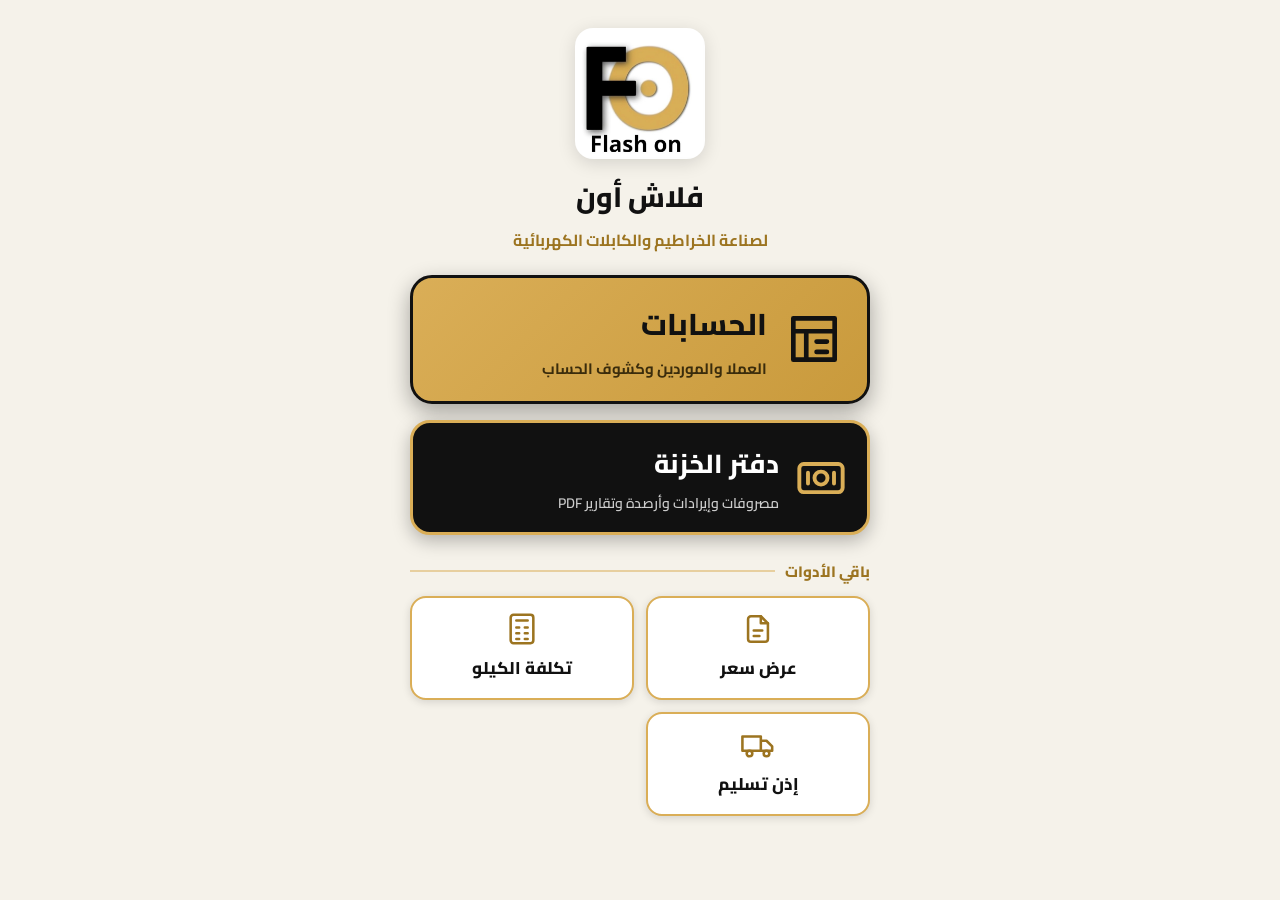
==== index.html @ a97140ab "Add accounts program (phase 1): parties, ledger, statement PDF, locked sheet sync - accounts.html: p" ====
<!doctype html>
<html lang="ar" dir="rtl">
<head>
<meta charset="utf-8">
<meta name="viewport" content="width=device-width, initial-scale=1, viewport-fit=cover">
<meta name="theme-color" content="#111111">
<meta name="apple-mobile-web-app-capable" content="yes">
<meta name="mobile-web-app-capable" content="yes">
<meta name="apple-mobile-web-app-title" content="فلاش أون">
<title>فلاش أون - الرئيسية</title>
<link rel="manifest" href="manifest.webmanifest">
<link rel="apple-touch-icon" href="icons/apple-touch-icon.png">
<link rel="icon" href="icons/icon-192.png">
<link rel="stylesheet" href="fonts/fonts.css">
<style>
*{box-sizing:border-box;-webkit-tap-highlight-color:transparent}
body{margin:0;min-height:100vh;font-family:'Cairo',system-ui,sans-serif;background:#F5F2EA;color:#111;display:flex;flex-direction:column;align-items:center;padding:calc(28px + env(safe-area-inset-top)) 18px calc(28px + env(safe-area-inset-bottom))}
.logo{width:130px;max-width:40vw;border-radius:18px;background:#fff;box-shadow:0 4px 18px #0002}
h1{margin:12px 0 2px;font-size:28px;font-weight:800}
p.sub{margin:0 0 20px;color:#9C7420;font-weight:700;text-align:center}
.tools{width:100%;max-width:460px;display:grid;gap:16px}
/* الأداة الأساسية (دفتر الخزنة) = كارت كبير فوق */
.tool.main{display:flex;align-items:center;gap:16px;min-height:104px;padding:16px 20px;border-radius:20px;background:#111;color:#fff;text-decoration:none;font-size:26px;font-weight:800;border:3px solid #DAAE57;box-shadow:0 6px 18px #0004}
.tool.main svg{width:52px;height:52px;flex:none;color:#DAAE57}
.tool.main small{display:block;font-size:14px;font-weight:600;color:#ccc;margin-top:2px}
/* برنامج الحسابات = أول زرار وأكبر واحد */
.tool.hero{display:flex;align-items:center;gap:16px;min-height:128px;padding:18px 22px;border-radius:22px;background:linear-gradient(135deg,#DAAE57,#C99A3C);color:#111;text-decoration:none;font-size:30px;font-weight:800;border:3px solid #111;box-shadow:0 8px 22px #0005}
.tool.hero svg{width:62px;height:62px;flex:none;color:#111}
.tool.hero small{display:block;font-size:15px;font-weight:700;color:#3a2c0c;margin-top:2px}
.tool.hero:active{transform:scale(.98)}
.sec{width:100%;max-width:460px;margin:22px 0 10px;font-size:15px;font-weight:800;color:#9C7420;display:flex;align-items:center;gap:10px}
.sec:after{content:'';flex:1;height:2px;background:#DAAE57;opacity:.5}
/* باقي الأدوات = مربعات صغيرة، اتنين جنب بعض (بتتزود لوحدها لو زودت أدوات) */
.grid{width:100%;max-width:460px;display:grid;grid-template-columns:1fr 1fr;gap:12px}
.tool.sm{display:flex;flex-direction:column;align-items:center;justify-content:center;gap:6px;min-height:104px;padding:12px 8px;border-radius:16px;background:#fff;color:#111;text-decoration:none;font-size:17px;font-weight:800;text-align:center;border:2px solid #DAAE57;box-shadow:0 2px 8px #0002}
.tool.sm:active,.tool.main:active{transform:scale(.98)}
.tool.sm svg{width:34px;height:34px;color:#9C7420}
</style>
</head>
<body>
<img class="logo" src="icons/logo.jpg" alt="فلاش أون">
<h1>فلاش أون</h1>
<p class="sub">لصناعة الخراطيم والكابلات الكهربائية</p>

<div class="tools" style="width:100%;max-width:460px">
  <a class="tool hero" href="accounts.html">
    <svg viewBox="0 0 24 24" fill="none" stroke="currentColor" stroke-width="1.8" stroke-linecap="round" stroke-linejoin="round"><path d="M4 4h16v16H4z"/><path d="M4 9h16M9 9v11M13 13h4M13 17h4"/></svg>
    <span>الحسابات<small>العملا والموردين وكشوف الحساب</small></span>
  </a>
  <a class="tool main" href="cash.html">
    <svg viewBox="0 0 24 24" fill="none" stroke="currentColor" stroke-width="1.8" stroke-linecap="round" stroke-linejoin="round"><rect x="2" y="6" width="20" height="13" rx="2"/><circle cx="12" cy="12.5" r="3"/><path d="M6 10v5M18 10v5"/></svg>
    <span>دفتر الخزنة<small>مصروفات وإيرادات وأرصدة وتقارير PDF</small></span>
  </a>
</div>

<div class="sec">باقي الأدوات</div>
<div class="grid">
  <!-- لإضافة أداة جديدة: انسخ أي <a class="tool sm"> وغيّر الرابط والأيقونة والاسم -->
    <a class="tool sm" href="quote.html">
      <svg viewBox="0 0 24 24" fill="none" stroke="currentColor" stroke-width="1.8" stroke-linecap="round" stroke-linejoin="round"><path d="M14 3H7a2 2 0 0 0-2 2v14a2 2 0 0 0 2 2h10a2 2 0 0 0 2-2V8z"/><path d="M14 3v5h5M9 13h6M9 17h4"/></svg>
      <span>عرض سعر</span>
    </a>
    <a class="tool sm" href="cost.html">
      <svg viewBox="0 0 24 24" fill="none" stroke="currentColor" stroke-width="1.8" stroke-linecap="round" stroke-linejoin="round"><rect x="4" y="2" width="16" height="20" rx="2"/><path d="M8 6h8M8 11h2M14 11h2M8 15h2M14 15h2M8 19h2M14 19h2"/></svg>
      <span>تكلفة الكيلو</span>
    </a>
    <a class="tool sm" href="delivery.html">
      <svg viewBox="0 0 24 24" fill="none" stroke="currentColor" stroke-width="1.8" stroke-linecap="round" stroke-linejoin="round"><path d="M1 6h13v10H1zM14 9h4l4 4v3h-8z"/><circle cx="6" cy="18" r="2"/><circle cx="18" cy="18" r="2"/></svg>
      <span>إذن تسليم</span>
    </a>
</div>

<script>
if ('serviceWorker' in navigator) {
  navigator.serviceWorker.register('sw.js', {updateViaCache: 'none'}).then(reg => {
    reg.update().catch(() => {});
    // نخزّن كل الأدوات علشان تفتح حتى من غير نت
    document.querySelectorAll('a.tool').forEach(a => fetch(a.href, {cache: 'no-store'}).catch(() => {}));
  }).catch(() => {});
  // لو نسخة جديدة من التحديث اشتغلت، نعيد تحميل الصفحة مرة واحدة علشان تجيب الأحدث
  let had = !!navigator.serviceWorker.controller;
  navigator.serviceWorker.addEventListener('controllerchange', () => {
    if (!had) { had = true; return; }
    if (!sessionStorage.getItem('sw_reload')) { sessionStorage.setItem('sw_reload', '1'); location.reload(); }
  });
}
</script>
</body>
</html>
---- fonts/fonts.css ----
@font-face{font-family:'Cairo';font-style:normal;font-weight:400;font-display:swap;src:url(cairo-arabic-400-normal.woff2) format('woff2');unicode-range:U+0600-06FF,U+0750-077F,U+0870-088E,U+0890-0891,U+0898-08E1,U+08E3-08FF,U+200C-200E,U+2010-2011,U+204F,U+2E41,U+FB50-FDFF,U+FE70-FE74,U+FE76-FEFC}
@font-face{font-family:'Cairo';font-style:normal;font-weight:400;font-display:swap;src:url(cairo-latin-400-normal.woff2) format('woff2');unicode-range:U+0000-00FF,U+0131,U+0152-0153,U+02BB-02BC,U+02C6,U+02DA,U+02DC,U+0304,U+0308,U+0329,U+2000-206F,U+20AC,U+2122,U+2191,U+2193,U+2212,U+2215,U+FEFF,U+FFFD}
@font-face{font-family:'Cairo';font-style:normal;font-weight:600;font-display:swap;src:url(cairo-arabic-600-normal.woff2) format('woff2');unicode-range:U+0600-06FF,U+0750-077F,U+0870-088E,U+0890-0891,U+0898-08E1,U+08E3-08FF,U+200C-200E,U+2010-2011,U+204F,U+2E41,U+FB50-FDFF,U+FE70-FE74,U+FE76-FEFC}
@font-face{font-family:'Cairo';font-style:normal;font-weight:600;font-display:swap;src:url(cairo-latin-600-normal.woff2) format('woff2');unicode-range:U+0000-00FF,U+0131,U+0152-0153,U+02BB-02BC,U+02C6,U+02DA,U+02DC,U+0304,U+0308,U+0329,U+2000-206F,U+20AC,U+2122,U+2191,U+2193,U+2212,U+2215,U+FEFF,U+FFFD}
@font-face{font-family:'Cairo';font-style:normal;font-weight:700;font-display:swap;src:url(cairo-arabic-700-normal.woff2) format('woff2');unicode-range:U+0600-06FF,U+0750-077F,U+0870-088E,U+0890-0891,U+0898-08E1,U+08E3-08FF,U+200C-200E,U+2010-2011,U+204F,U+2E41,U+FB50-FDFF,U+FE70-FE74,U+FE76-FEFC}
@font-face{font-family:'Cairo';font-style:normal;font-weight:700;font-display:swap;src:url(cairo-latin-700-normal.woff2) format('woff2');unicode-range:U+0000-00FF,U+0131,U+0152-0153,U+02BB-02BC,U+02C6,U+02DA,U+02DC,U+0304,U+0308,U+0329,U+2000-206F,U+20AC,U+2122,U+2191,U+2193,U+2212,U+2215,U+FEFF,U+FFFD}
@font-face{font-family:'Cairo';font-style:normal;font-weight:800;font-display:swap;src:url(cairo-arabic-800-normal.woff2) format('woff2');unicode-range:U+0600-06FF,U+0750-077F,U+0870-088E,U+0890-0891,U+0898-08E1,U+08E3-08FF,U+200C-200E,U+2010-2011,U+204F,U+2E41,U+FB50-FDFF,U+FE70-FE74,U+FE76-FEFC}
@font-face{font-family:'Cairo';font-style:normal;font-weight:800;font-display:swap;src:url(cairo-latin-800-normal.woff2) format('woff2');unicode-range:U+0000-00FF,U+0131,U+0152-0153,U+02BB-02BC,U+02C6,U+02DA,U+02DC,U+0304,U+0308,U+0329,U+2000-206F,U+20AC,U+2122,U+2191,U+2193,U+2212,U+2215,U+FEFF,U+FFFD}
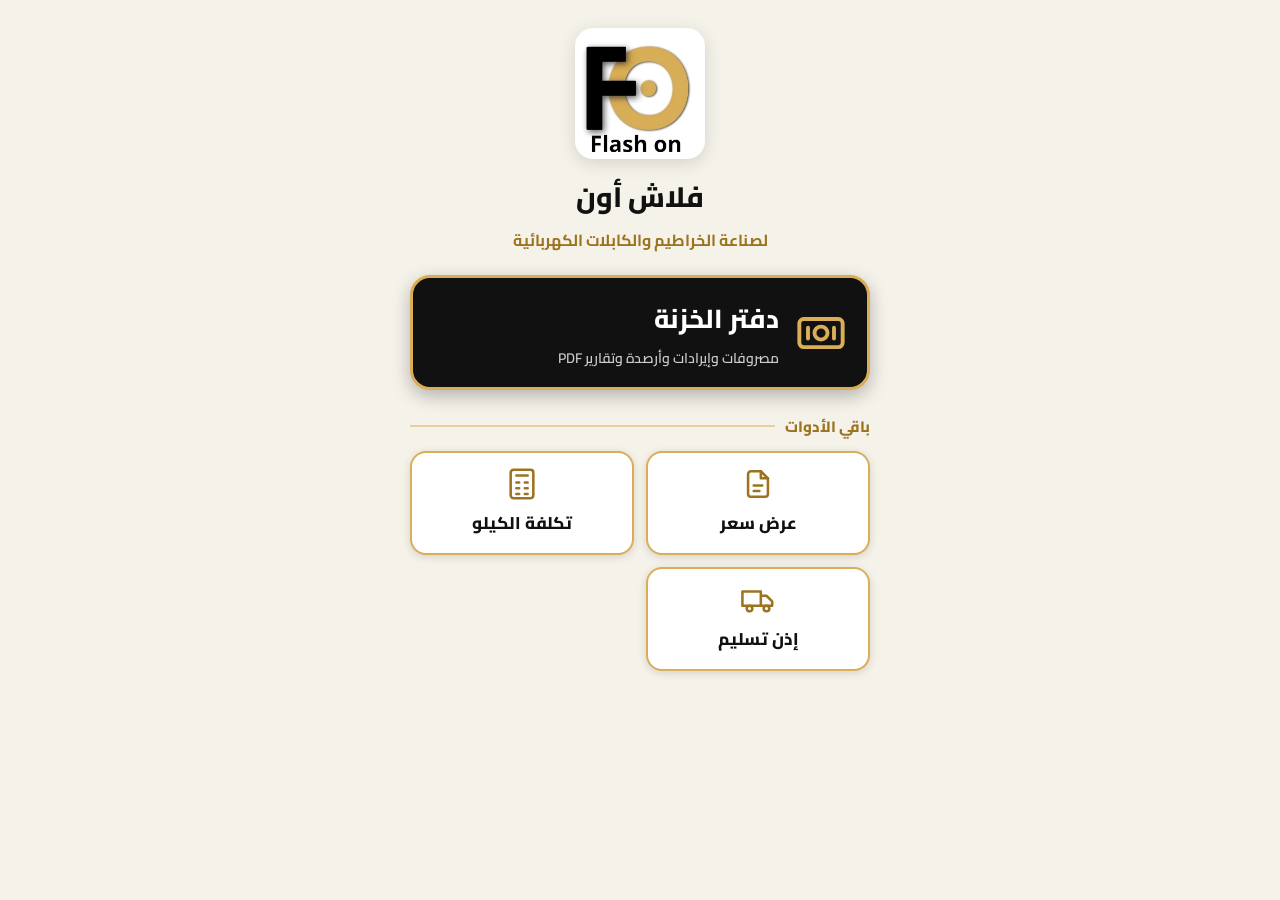
==== commit f835aaea: "الحسابات تطبيق لوحده: شيل زرار الرئيسية منه وزرار الحسابات من صفحة الأدوات Co-Authored-By: Claude So" ====
--- a/index.html
+++ b/index.html
@@ -43,10 +43,6 @@
 <p class="sub">لصناعة الخراطيم والكابلات الكهربائية</p>
 
 <div class="tools" style="width:100%;max-width:460px">
-  <a class="tool hero" href="accounts.html">
-    <svg viewBox="0 0 24 24" fill="none" stroke="currentColor" stroke-width="1.8" stroke-linecap="round" stroke-linejoin="round"><path d="M4 4h16v16H4z"/><path d="M4 9h16M9 9v11M13 13h4M13 17h4"/></svg>
-    <span>الحسابات<small>العملا والموردين وكشوف الحساب</small></span>
-  </a>
   <a class="tool main" href="cash.html">
     <svg viewBox="0 0 24 24" fill="none" stroke="currentColor" stroke-width="1.8" stroke-linecap="round" stroke-linejoin="round"><rect x="2" y="6" width="20" height="13" rx="2"/><circle cx="12" cy="12.5" r="3"/><path d="M6 10v5M18 10v5"/></svg>
     <span>دفتر الخزنة<small>مصروفات وإيرادات وأرصدة وتقارير PDF</small></span>
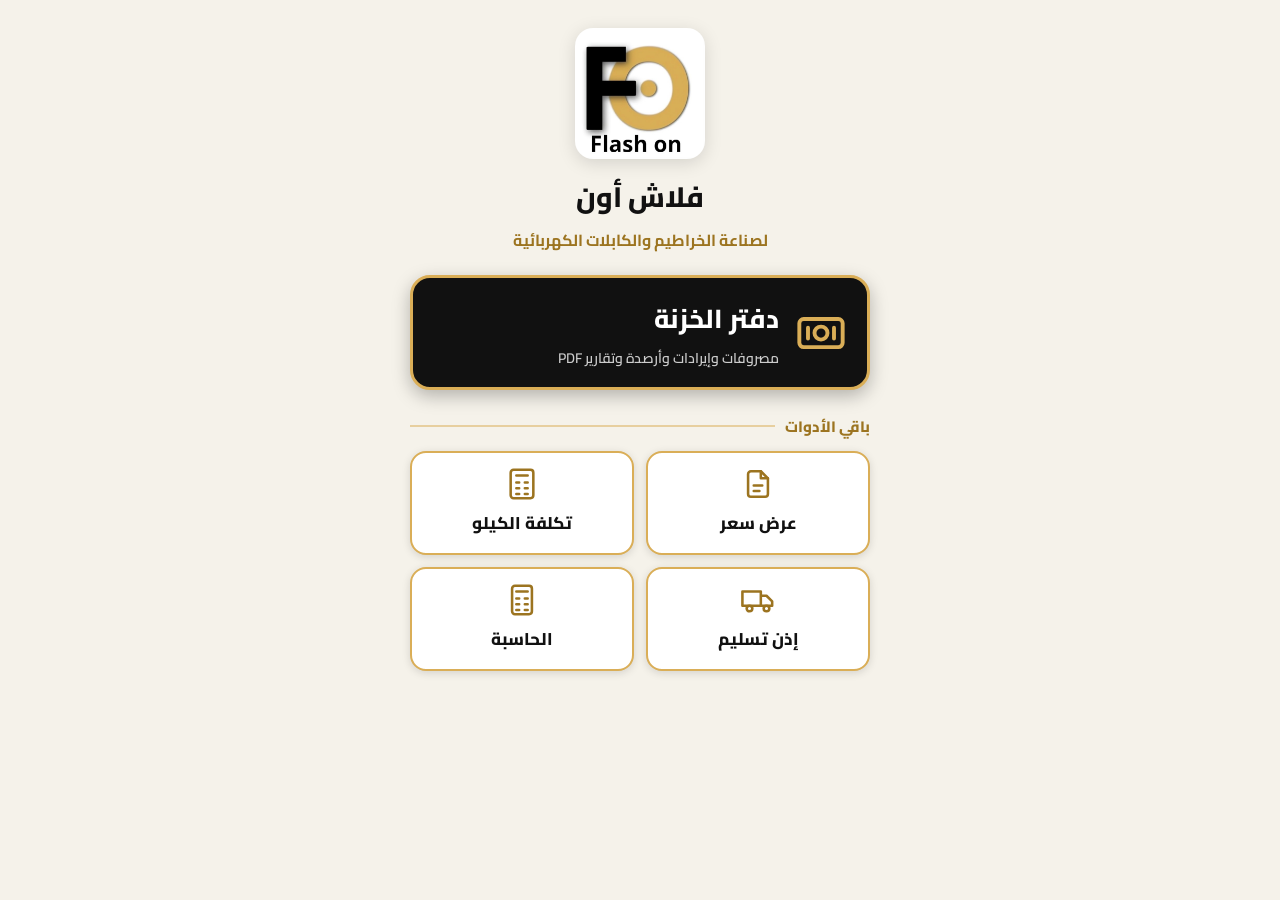
==== commit 9847f8bd: "إضافة الحاسبة (calculator/) وزرارها في الرئيسية Co-Authored-By: Claude Sonnet 5.5 <noreply@anthropic" ====
--- a/index.html
+++ b/index.html
@@ -64,6 +64,10 @@
       <svg viewBox="0 0 24 24" fill="none" stroke="currentColor" stroke-width="1.8" stroke-linecap="round" stroke-linejoin="round"><path d="M1 6h13v10H1zM14 9h4l4 4v3h-8z"/><circle cx="6" cy="18" r="2"/><circle cx="18" cy="18" r="2"/></svg>
       <span>إذن تسليم</span>
     </a>
+    <a class="tool sm" href="calculator/">
+      <svg viewBox="0 0 24 24" fill="none" stroke="currentColor" stroke-width="1.8" stroke-linecap="round" stroke-linejoin="round"><rect x="5" y="2" width="14" height="20" rx="2"/><path d="M8 6h8M8 11h2M14 11h2M8 15h2M14 15h2M8 19h2M14 19h2"/></svg>
+      <span>الحاسبة</span>
+    </a>
 </div>
 
 <script>
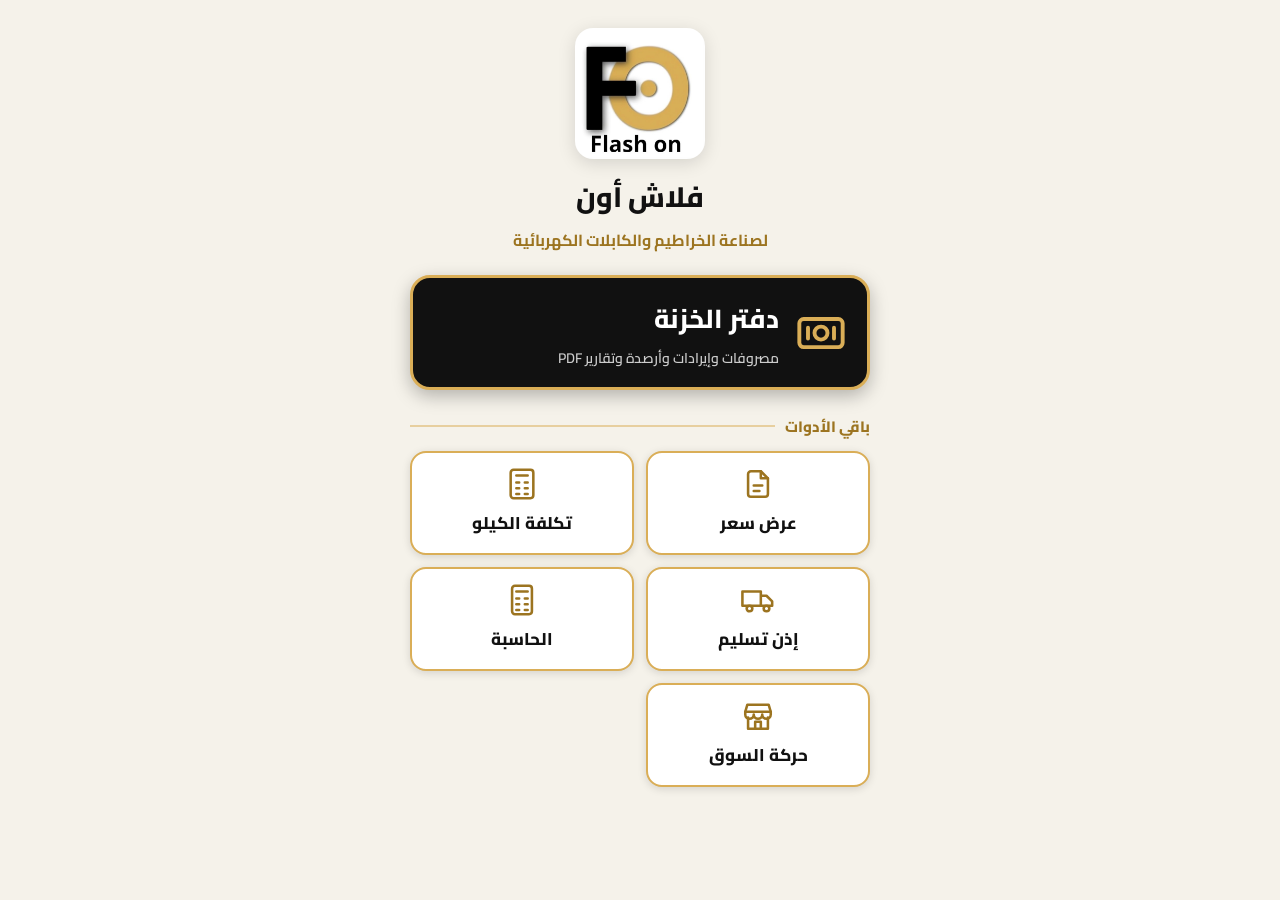
==== commit 8163f2f4: "حركة السوق (المرحلة الأولى): تطبيق الشريك + وارد السوق في الحسابات + شيت منفصل وتليجرام Co-Authored-" ====
--- a/index.html
+++ b/index.html
@@ -68,6 +68,10 @@
       <svg viewBox="0 0 24 24" fill="none" stroke="currentColor" stroke-width="1.8" stroke-linecap="round" stroke-linejoin="round"><rect x="5" y="2" width="14" height="20" rx="2"/><path d="M8 6h8M8 11h2M14 11h2M8 15h2M14 15h2M8 19h2M14 19h2"/></svg>
       <span>الحاسبة</span>
     </a>
+    <a class="tool sm" href="market.html">
+      <svg viewBox="0 0 24 24" fill="none" stroke="currentColor" stroke-width="1.8" stroke-linecap="round" stroke-linejoin="round"><path d="M3 9l1.5-5h15L21 9"/><path d="M3 9h18v2a3 3 0 0 1-6 0 3 3 0 0 1-6 0 3 3 0 0 1-6 0z"/><path d="M5 13v8h14v-8M10 21v-5h4v5"/></svg>
+      <span>حركة السوق</span>
+    </a>
 </div>
 
 <script>
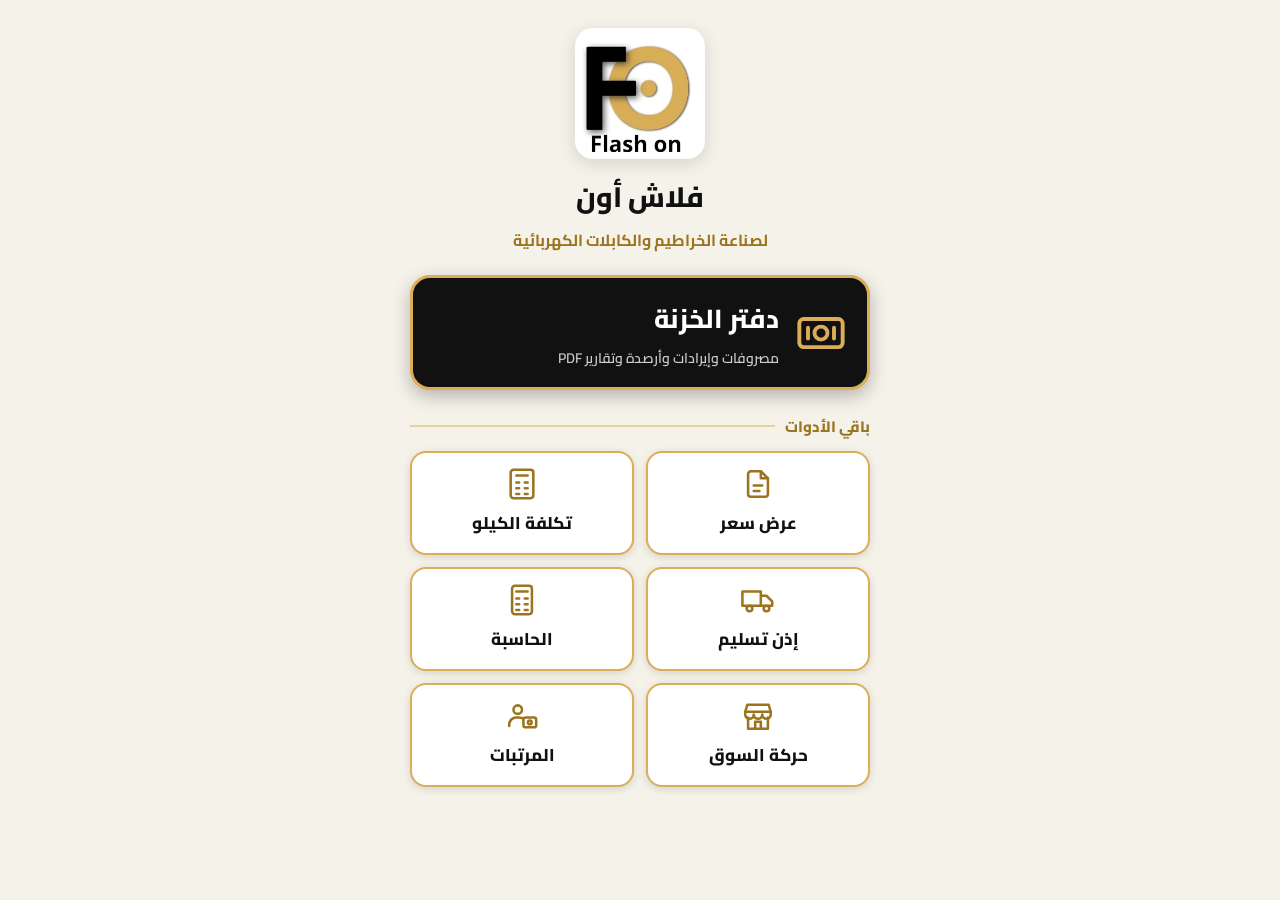
==== commit 8ef455d9: "المرتبات — المرحلة الأولى: تطبيق payroll.html منفصل (دخول بالاسم والرقم السري، العمال، النهارده والك" ====
--- a/index.html
+++ b/index.html
@@ -72,6 +72,10 @@
       <svg viewBox="0 0 24 24" fill="none" stroke="currentColor" stroke-width="1.8" stroke-linecap="round" stroke-linejoin="round"><path d="M3 9l1.5-5h15L21 9"/><path d="M3 9h18v2a3 3 0 0 1-6 0 3 3 0 0 1-6 0 3 3 0 0 1-6 0z"/><path d="M5 13v8h14v-8M10 21v-5h4v5"/></svg>
       <span>حركة السوق</span>
     </a>
+    <a class="tool sm" href="payroll.html">
+      <svg viewBox="0 0 24 24" fill="none" stroke="currentColor" stroke-width="1.8" stroke-linecap="round" stroke-linejoin="round"><circle cx="9" cy="7.5" r="3"/><path d="M3 19v-1a5 5 0 0 1 5-5h2a5 5 0 0 1 3 1"/><rect x="13" y="13" width="9" height="7" rx="1.5"/><circle cx="17.5" cy="16.5" r="1.3"/></svg>
+      <span>المرتبات</span>
+    </a>
 </div>
 
 <script>
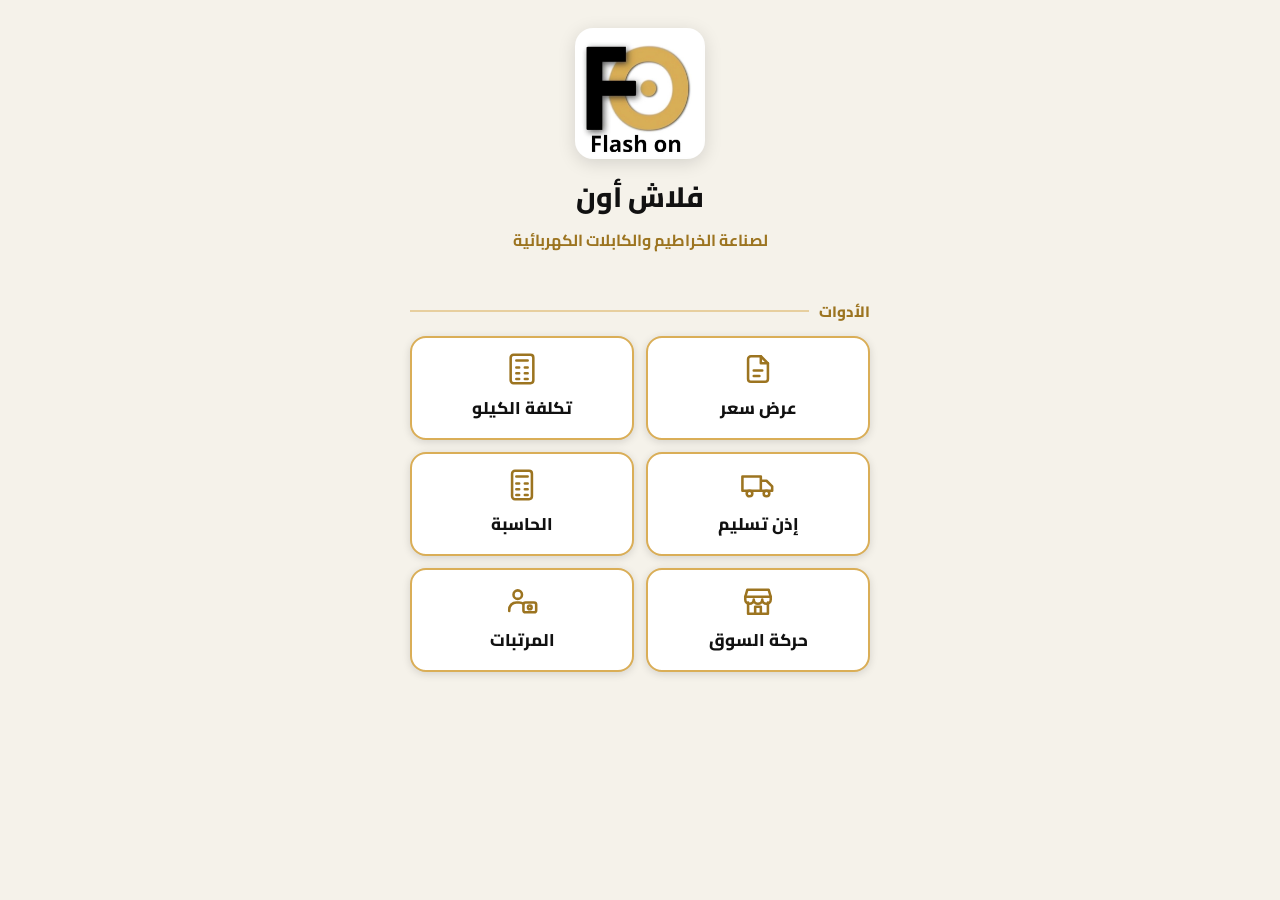
==== commit 9f878c94: "دفتر الخزنة: أيقونة لوحده، قفل برقم سري، الاسم هو الكبير والحركات متقسمة بالأيام، وبنود الحسابات الث" ====
--- a/index.html
+++ b/index.html
@@ -42,14 +42,8 @@
 <h1>فلاش أون</h1>
 <p class="sub">لصناعة الخراطيم والكابلات الكهربائية</p>
 
-<div class="tools" style="width:100%;max-width:460px">
-  <a class="tool main" href="cash.html">
-    <svg viewBox="0 0 24 24" fill="none" stroke="currentColor" stroke-width="1.8" stroke-linecap="round" stroke-linejoin="round"><rect x="2" y="6" width="20" height="13" rx="2"/><circle cx="12" cy="12.5" r="3"/><path d="M6 10v5M18 10v5"/></svg>
-    <span>دفتر الخزنة<small>مصروفات وإيرادات وأرصدة وتقارير PDF</small></span>
-  </a>
-</div>
-
-<div class="sec">باقي الأدوات</div>
+<!-- دفتر الخزنة بقى أيقونة لوحده (cash.html + cash.webmanifest) بطلبه، ومالوش زرار هنا -->
+<div class="sec">الأدوات</div>
 <div class="grid">
   <!-- لإضافة أداة جديدة: انسخ أي <a class="tool sm"> وغيّر الرابط والأيقونة والاسم -->
     <a class="tool sm" href="quote.html">
